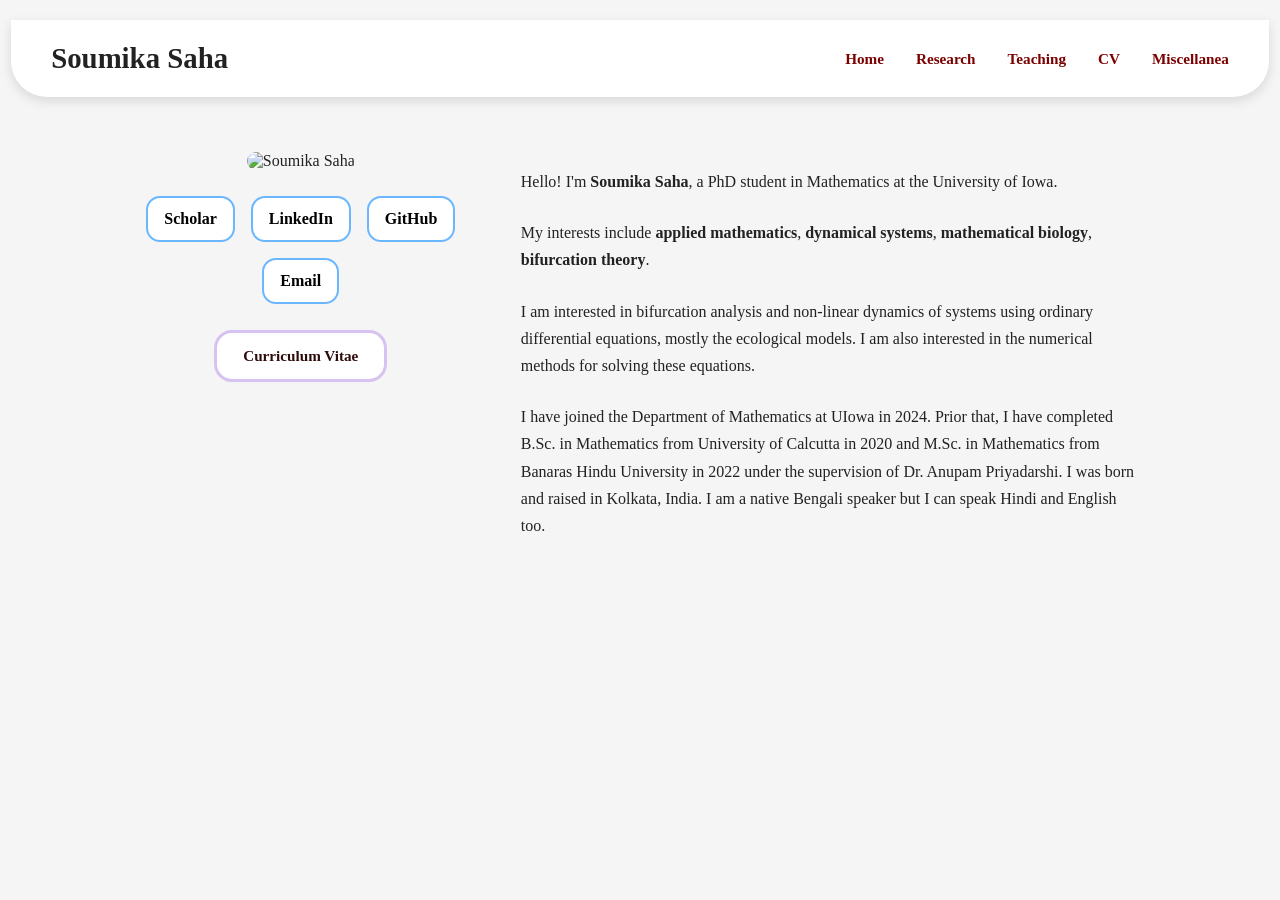
==== index.html @ 0cb325ad "Fix LinkedIn URL in index.html" ====
<!DOCTYPE html>
<html lang="en">
<head>
  <meta charset="UTF-8" />
  <meta name="viewport" content="width=device-width, initial-scale=1.0" />
  <title>Soumika Saha</title>
  <link rel="stylesheet" href="style.css" />
</head>
<body>
  <header class="navbar">
    <div class="logo">Soumika Saha</div>
    <nav>
      <a href="index.html">Home</a>
      <a href="research.html">Research</a>
      <a href="teaching.html">Teaching</a>
      <a href="cv.html">CV</a>
      <a href="misc.html">Miscellanea</a>
    </nav>
  </header>

  <main class="container" id="home">
    <section class="left-panel">
      <img src="IMG_7479.heic" alt="Soumika Saha" class="profile-pic" />

      <div class="socials">
  <a href="#" target="_blank">Scholar</a>
  <a href="https://www.linkedin.com/in/soumika-saha-43b4a0131/" target="_blank">LinkedIn</a>
  <a href="https://github.com/ssaha1973" target="_blank">GitHub</a>
  <a href="mailto:soumika-saha@uiowa.edu">Email</a>
</div>
      <a class="cv-button" href="cv.pdf" target="_blank">Curriculum Vitae</a>
    </section>

    <section class="right-panel">
      <p>
        Hello! I'm <strong>Soumika Saha</strong>, a PhD student in Mathematics at the University of Iowa.
      </p>

      <p>
        My interests include <strong>applied mathematics</strong>, <strong>dynamical systems</strong>,
        <strong>mathematical biology</strong>, <strong>bifurcation theory</strong>.
      </p>

      <p>
        I am interested in bifurcation analysis and non-linear dynamics of systems using ordinary differential equations, mostly the ecological models. I am also interested in the numerical methods for solving these equations.
      </p>

      <p>
      I have joined the Department of Mathematics at UIowa in 2024. Prior that, I have completed B.Sc. in Mathematics from University of Calcutta in 2020 and M.Sc. in Mathematics from Banaras Hindu University in 2022 under the supervision of Dr. Anupam Priyadarshi. I was born and raised in Kolkata, India. I am a native Bengali speaker but I can speak Hindi and English too.
      </p>
    </section>
  </main>

       
     
</body>
</html>
---- style.css ----
body {
  margin: 0;
  font-family: Georgia, "Times New Roman", serif;
  background: #f5f5f5;
  color: #222;
  font-size: 16px;
}

.navbar {
  width: 92%;
  margin: 20px auto;
  background: white;
  border-radius: 0 0 36px 36px;
  box-shadow: 0 4px 12px rgba(0, 0, 0, 0.12);
  padding: 22px 40px;
  display: flex;
  justify-content: space-between;
  align-items: center;
}

.logo {
  font-size: 1.8rem;
  font-weight: 700;
}

.navbar nav a {
  text-decoration: none;
  color: #7b0000;
  font-size: 0.95rem;
  font-weight: 700;
  margin-left: 28px;
}

.container {
  width: 78%;
  margin: 55px auto 30px auto;
  display: flex;
  gap: 60px;
  align-items: flex-start;
}

.left-panel {
  width: 320px;
  text-align: center;
}

.profile-pic {
  width: 100%;
  max-width: 320px;
  border-radius: 32px;
  object-fit: cover;
}

.socials {
  display: flex;
  justify-content: center;
  flex-wrap: wrap;
  gap: 16px;
  margin: 26px 0;
}

.socials a {
  text-decoration: none;
  border: 2px solid #6bb7ff;
  border-radius: 14px;
  padding: 12px 16px;
  color: #000;
  background: white;
  font-weight: 600;
}

.cv-button {
  display: inline-block;
  text-decoration: none;
  background: white;
  color: #2d0c0c;
  border: 3px solid #d7c3f1;
  border-radius: 18px;
  padding: 14px 26px;
  font-size: 0.95rem;
  font-weight: 700;
}

.right-panel {
  flex: 1;
  font-size: 1rem;
  line-height: 1.7;
}

.right-panel p {
  margin-bottom: 24px;
}

.content-section {
  width: 78%;
  margin: 30px auto 50px auto;
  background: white;
  padding: 28px 34px;
  border-radius: 20px;
  box-shadow: 0 2px 8px rgba(0, 0, 0, 0.08);
  font-size: 14px;
}

.content-section h2 {
  margin-top: 0;
  color: #1f4e79;
  font-size: 1.4rem;
}

@media (max-width: 900px) {
  .container {
    width: 90%;
    flex-direction: column;
    gap: 30px;
  }

  .left-panel {
    width: 100%;
  }

  .profile-pic {
    max-width: 260px;
  }

  .content-section,
  .navbar {
    width: 90%;
  }

  .navbar {
    flex-direction: column;
    gap: 16px;
    text-align: center;
  }

  .navbar nav a {
    margin: 0 10px;
  }
}
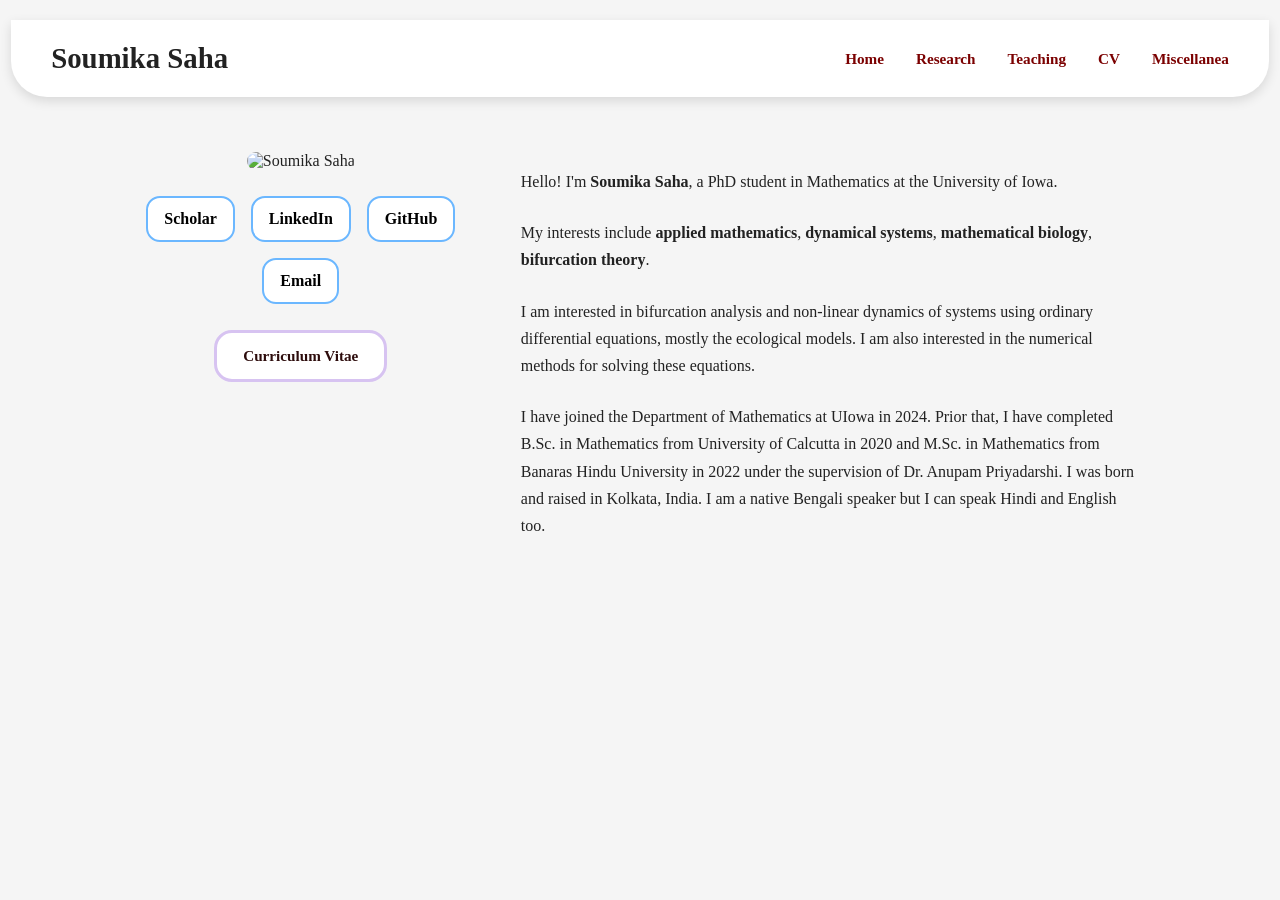
==== commit eb14c39b: "Update CV link to new filename" ====
--- a/index.html
+++ b/index.html
@@ -28,7 +28,7 @@
   <a href="https://github.com/ssaha1973" target="_blank">GitHub</a>
   <a href="mailto:soumika-saha@uiowa.edu">Email</a>
 </div>
-      <a class="cv-button" href="cv.pdf" target="_blank">Curriculum Vitae</a>
+      <a class="cv-button" href="Soumika_Saha_CV.pdf" target="_blank">Curriculum Vitae</a>
     </section>
 
     <section class="right-panel">
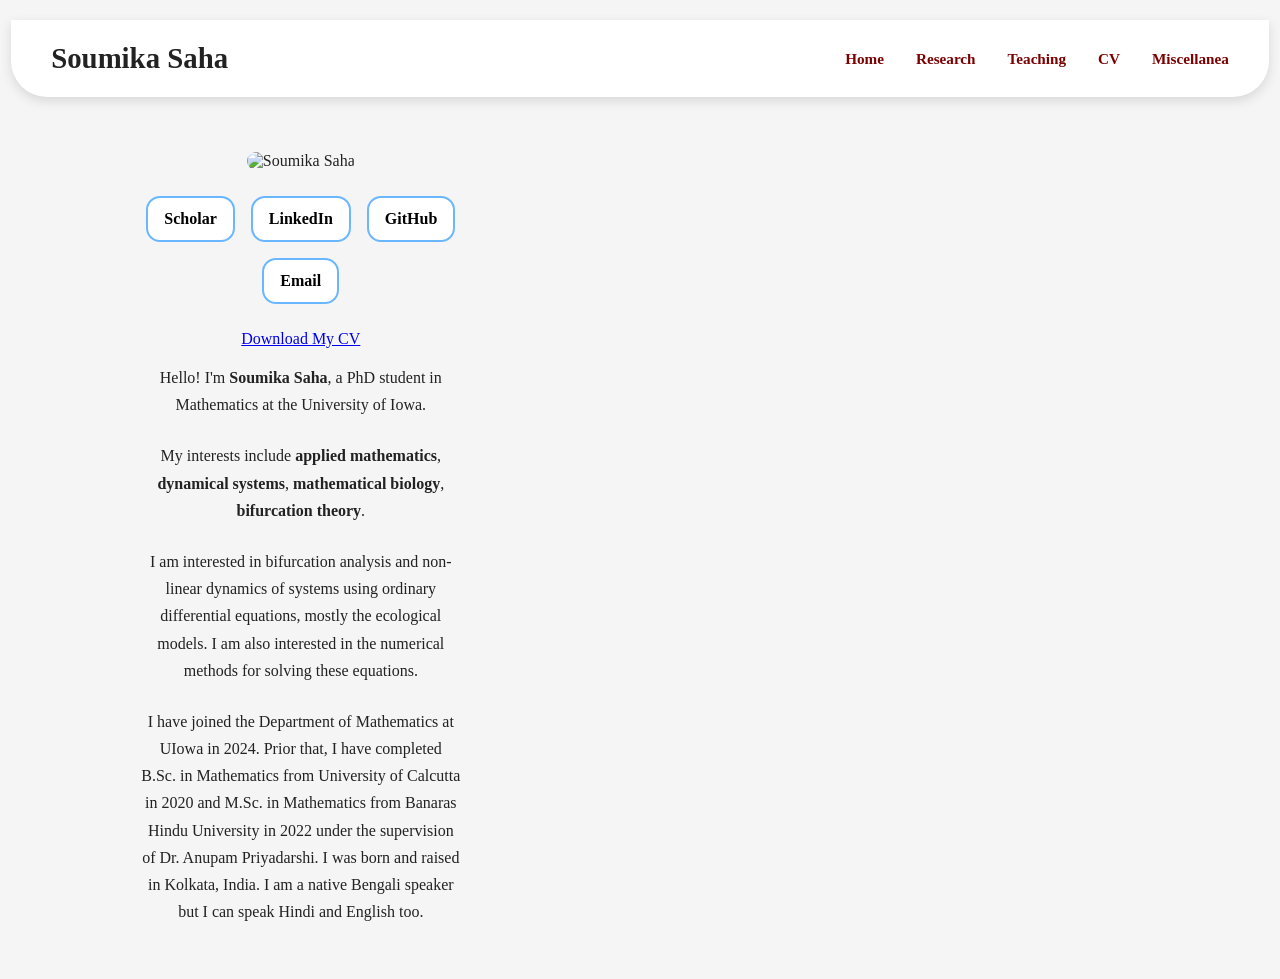
==== commit ce2cb20d: "Update CV link and button text in index.html" ====
--- a/index.html
+++ b/index.html
@@ -28,10 +28,9 @@
   <a href="https://github.com/ssaha1973" target="_blank">GitHub</a>
   <a href="mailto:soumika-saha@uiowa.edu">Email</a>
 </div>
-      <a class="cv-button" href="Soumika_Saha_CV.pdf" target="_blank">Curriculum Vitae</a>
-    </section>
-
-    <section class="right-panel">
+      <a href="Soumika_Saha_CV.pdf" target="_blank">Download My CV</a>
+      
+      <section class="right-panel">
       <p>
         Hello! I'm <strong>Soumika Saha</strong>, a PhD student in Mathematics at the University of Iowa.
       </p>
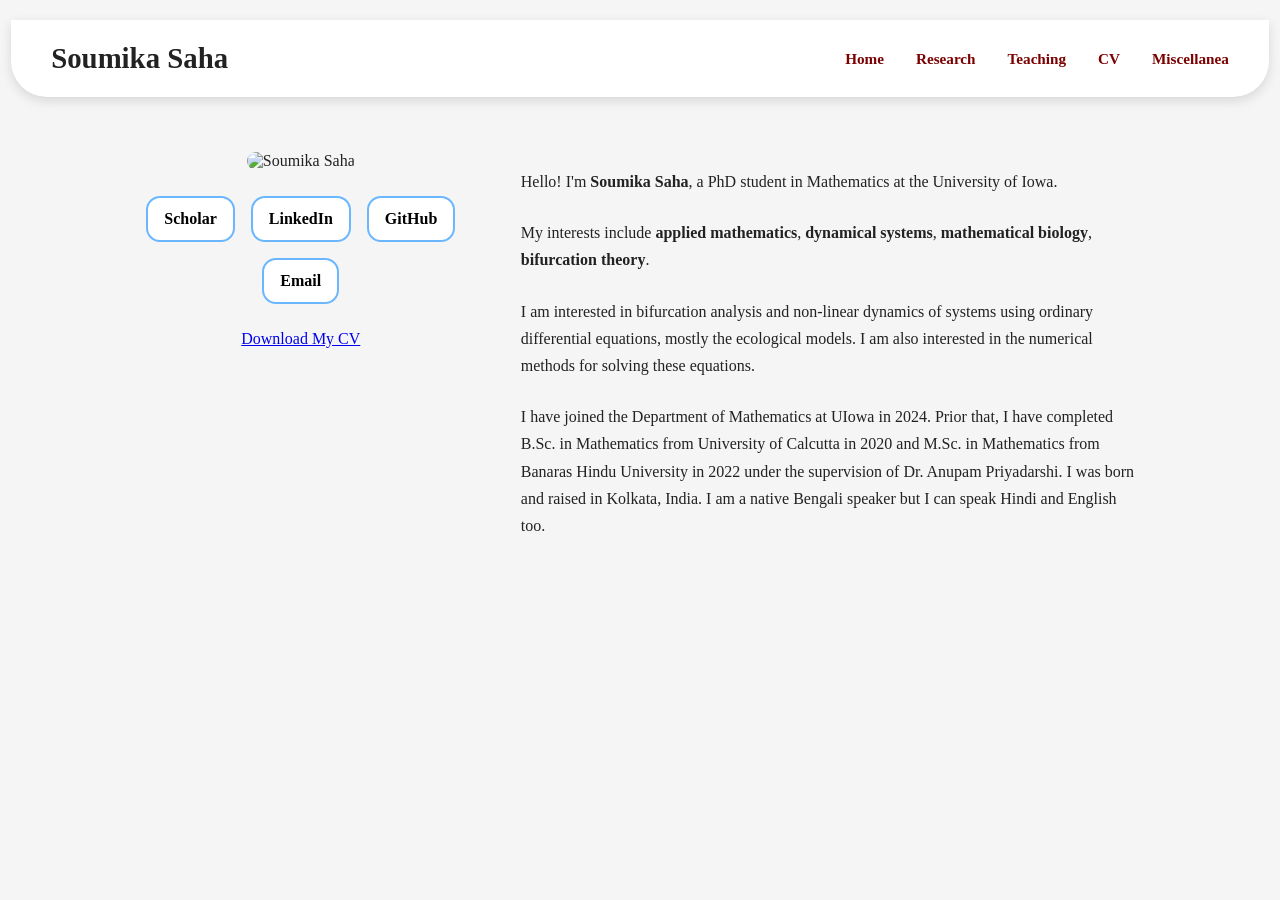
==== commit 6c969ced: "Fix formatting issues in index.html" ====
--- a/index.html
+++ b/index.html
@@ -29,6 +29,7 @@
   <a href="mailto:soumika-saha@uiowa.edu">Email</a>
 </div>
       <a href="Soumika_Saha_CV.pdf" target="_blank">Download My CV</a>
+    </section>
       
       <section class="right-panel">
       <p>
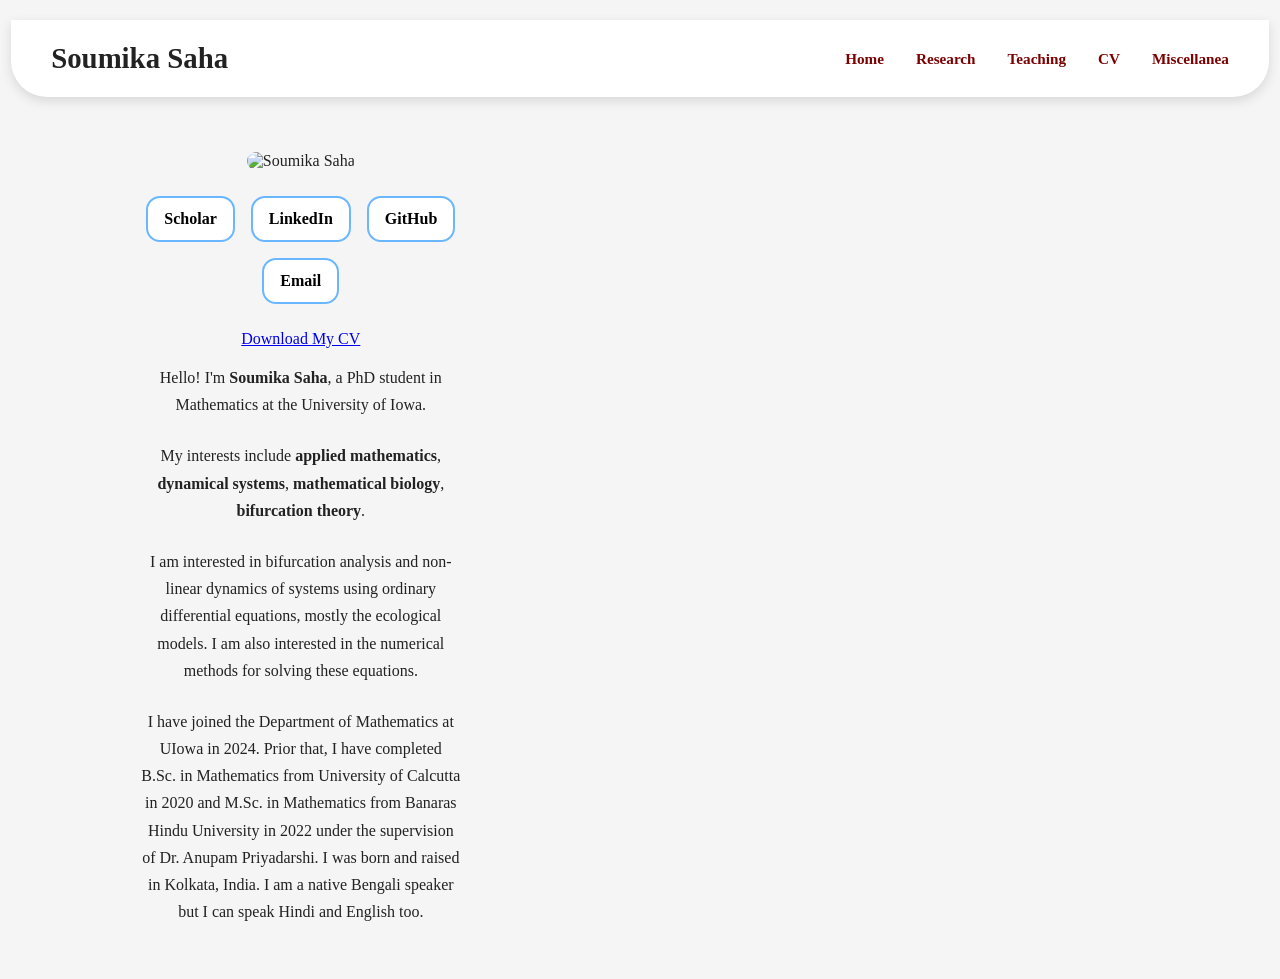
==== commit cfcd73a7: "Fix HTML structure by closing a div tag" ====
--- a/index.html
+++ b/index.html
@@ -29,7 +29,7 @@
   <a href="mailto:soumika-saha@uiowa.edu">Email</a>
 </div>
       <a href="Soumika_Saha_CV.pdf" target="_blank">Download My CV</a>
-    </section>
+  </div>
       
       <section class="right-panel">
       <p>
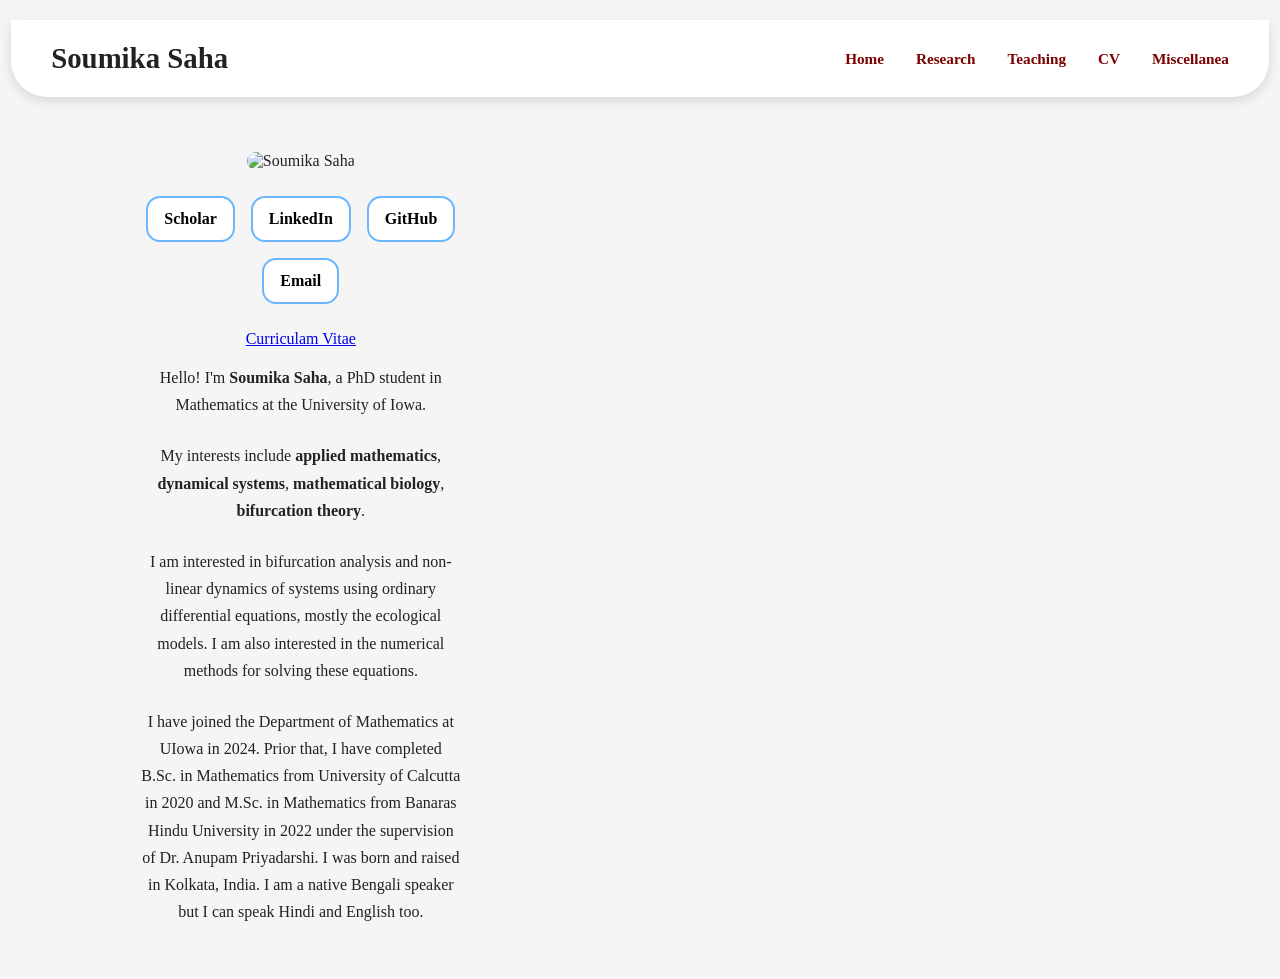
==== commit d0451319: "Update CV link text to 'Curriculam Vitae'" ====
--- a/index.html
+++ b/index.html
@@ -28,7 +28,7 @@
   <a href="https://github.com/ssaha1973" target="_blank">GitHub</a>
   <a href="mailto:soumika-saha@uiowa.edu">Email</a>
 </div>
-      <a href="Soumika_Saha_CV.pdf" target="_blank">Download My CV</a>
+      <a href="Soumika_Saha_CV.pdf" target="_blank">Curriculam Vitae</a>
   </div>
       
       <section class="right-panel">
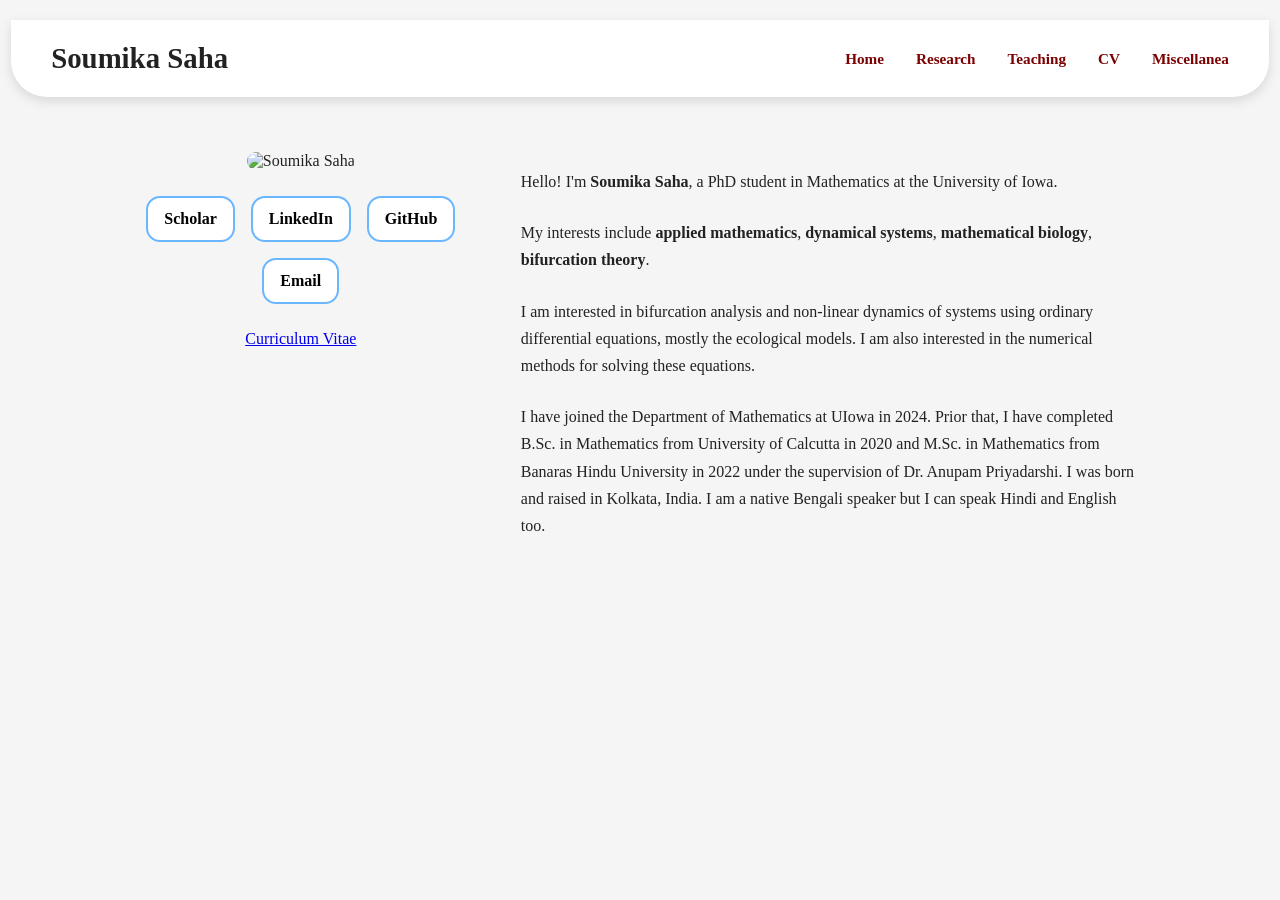
==== commit 57f815eb: "Correct spelling of 'Curriculum Vitae' in index.html" ====
--- a/index.html
+++ b/index.html
@@ -28,8 +28,9 @@
   <a href="https://github.com/ssaha1973" target="_blank">GitHub</a>
   <a href="mailto:soumika-saha@uiowa.edu">Email</a>
 </div>
-      <a href="Soumika_Saha_CV.pdf" target="_blank">Curriculam Vitae</a>
+      <a href="Soumika_Saha_CV.pdf" target="_blank">Curriculum Vitae</a>
   </div>
+      </section>
       
       <section class="right-panel">
       <p>
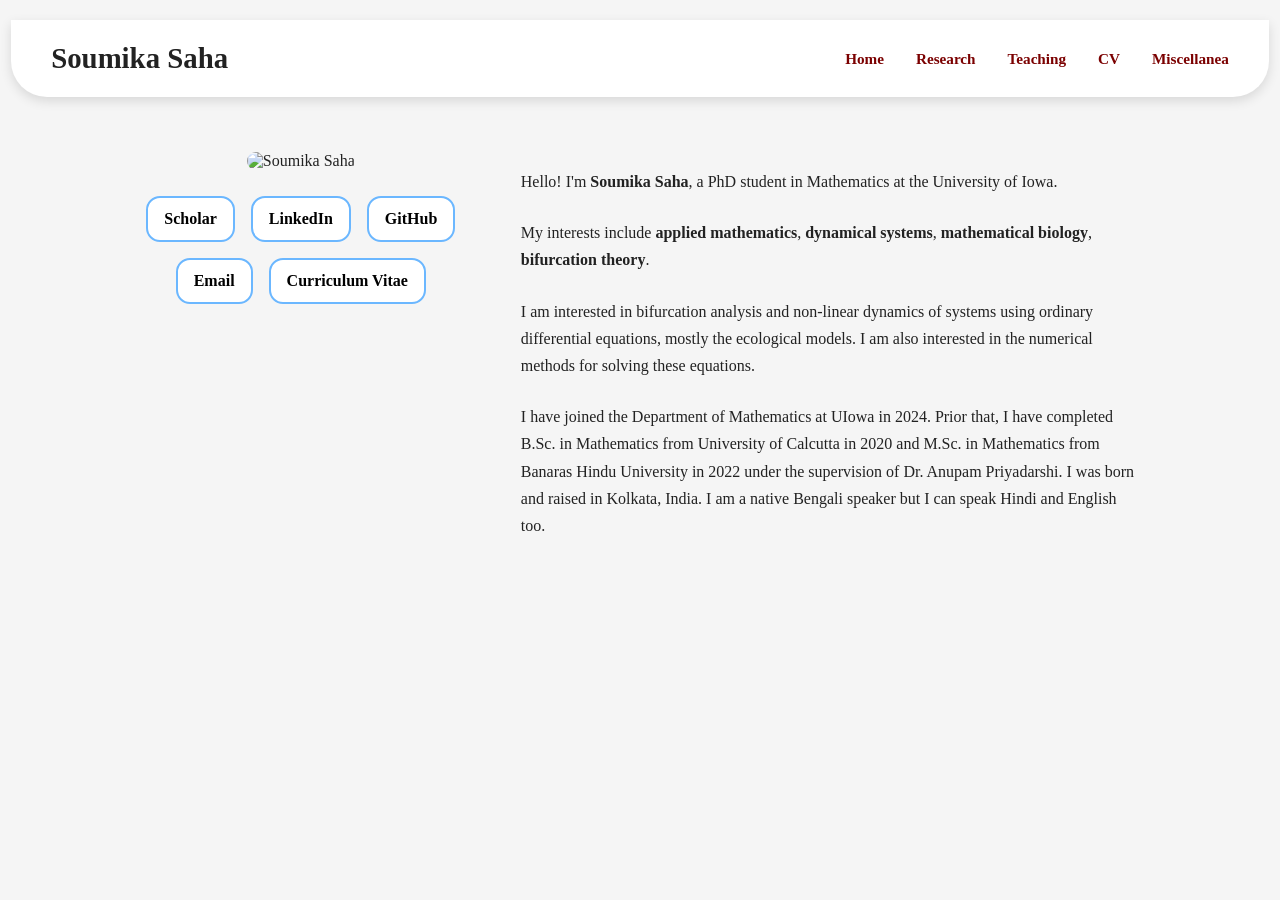
==== commit 2409f92b: "Fix indentation and format for Curriculum Vitae link" ====
--- a/index.html
+++ b/index.html
@@ -27,8 +27,7 @@
   <a href="https://www.linkedin.com/in/soumika-saha-43b4a0131/" target="_blank">LinkedIn</a>
   <a href="https://github.com/ssaha1973" target="_blank">GitHub</a>
   <a href="mailto:soumika-saha@uiowa.edu">Email</a>
-</div>
-      <a href="Soumika_Saha_CV.pdf" target="_blank">Curriculum Vitae</a>
+  <a href="Soumika_Saha_CV.pdf" target="_blank">Curriculum Vitae</a>
   </div>
       </section>
       
